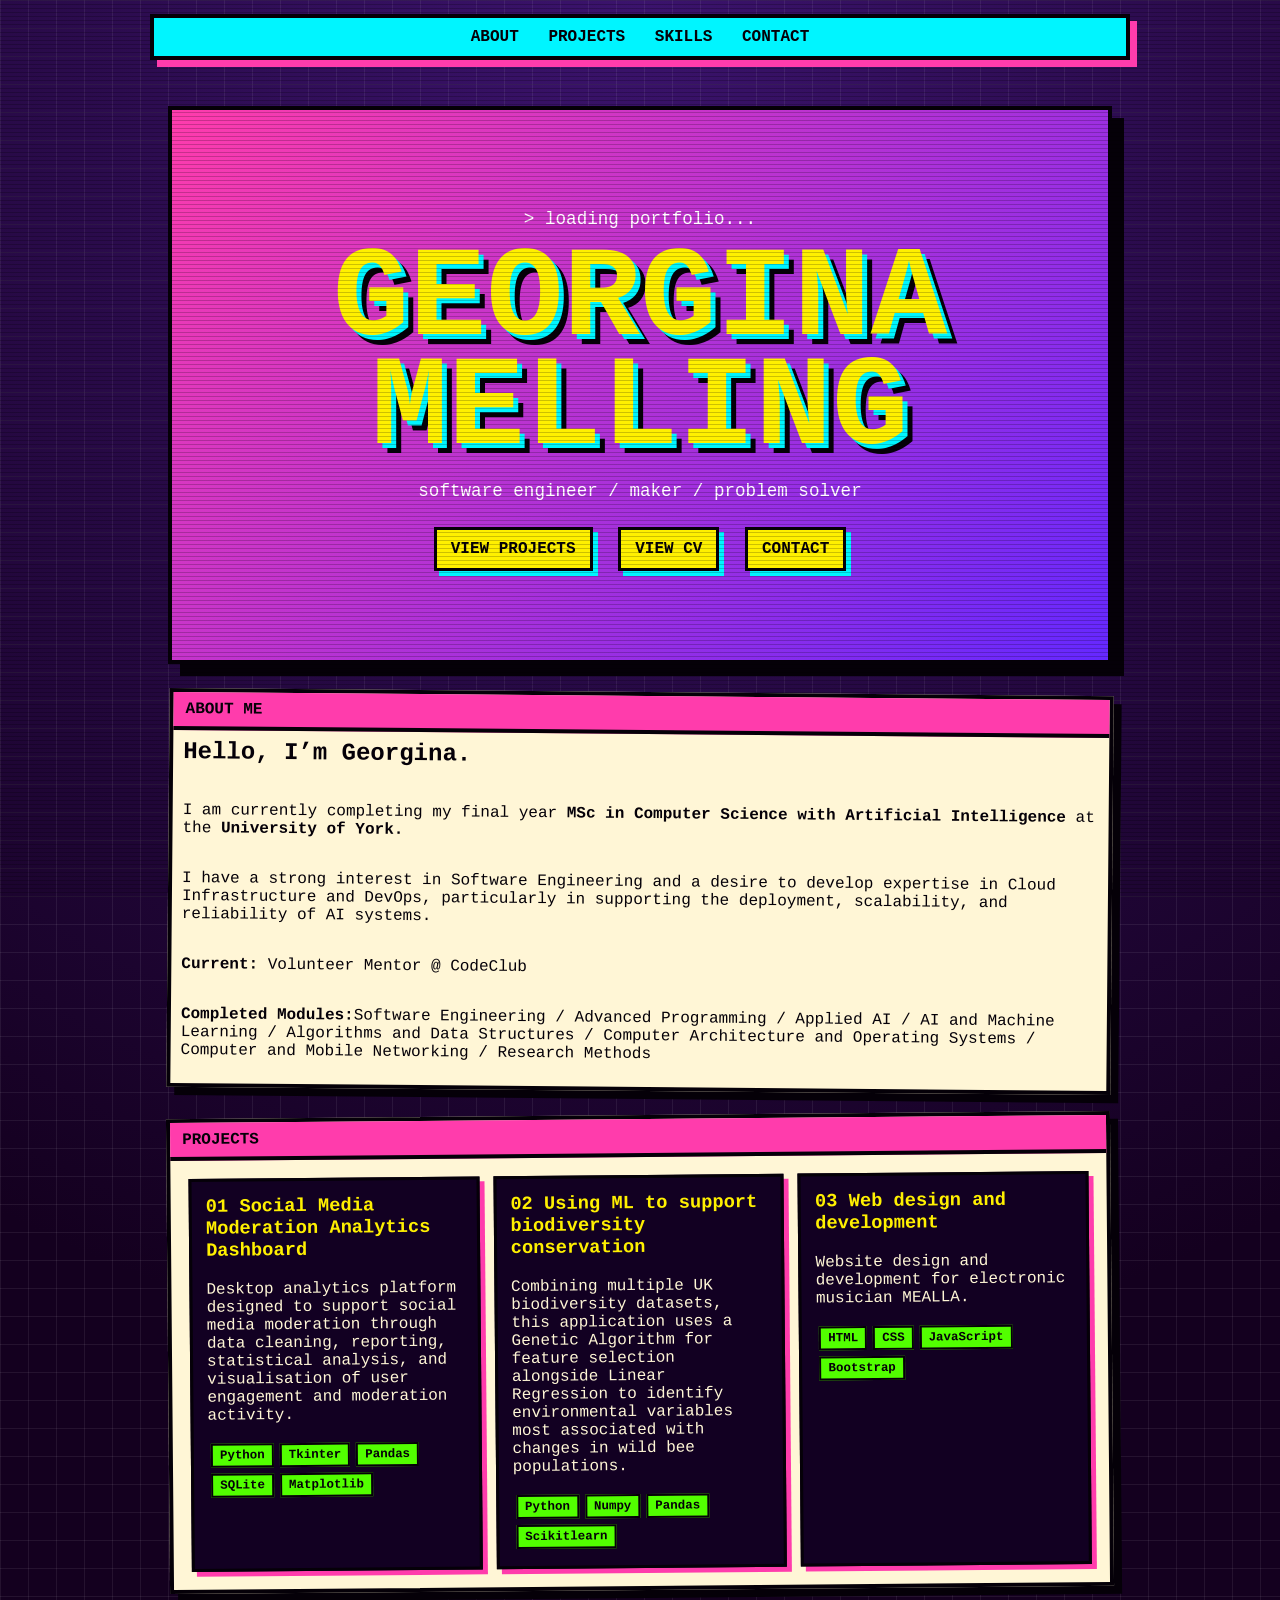
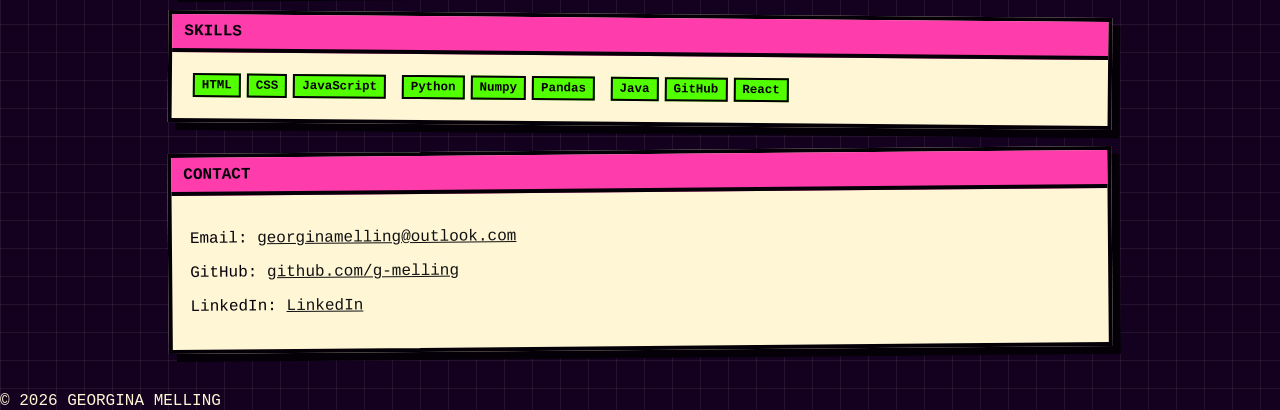
==== index.html @ 23be62be "Added new skills to 'Skills' section" ====
<!DOCTYPE html>
<html lang="en">
<head>
    <meta charset="UTF-8" />
    <meta name="viewport" content="width=device-width, initial-scale=1.0" />
    <title>Georgina Melling</title>
    <link rel="stylesheet" href="styles.css">
</head>

<body>

    <nav>
        <a href="#cv">ABOUT</a>
        <a href="#projects">PROJECTS</a>
        <a href="#skills">SKILLS</a>
        <a href="#contact">CONTACT</a>
    </nav>

    <main>
    <header class="hero">
        <div>
        <p class="kicker">&gt; loading portfolio...</p>
        <h1>GEORGINA<br>MELLING</h1>
        <p class="kicker">software engineer / maker / problem solver</p>
        <a class="btn" href="#projects">VIEW PROJECTS</a>
        <a class="btn" href="#cv">VIEW CV</a>
        <a class="btn" href="#contact">CONTACT</a>
        </div>
    </header>

    <section class="section" id="cv">
        <div class="title">about me</div>
        <h2>Hello, I’m Georgina.</h2>
        <p>I am currently completing my final year <strong>MSc in Computer Science with Artificial Intelligence</strong> at the <strong>University of York.</strong></p>
        <p>I have a strong interest in Software Engineering and a desire to develop expertise in Cloud Infrastructure and DevOps, particularly in supporting the deployment, scalability, and reliability of AI systems.</p>
        <p><strong>Current:</strong> Volunteer Mentor @ CodeClub </p>
        <p><strong>Completed Modules:</strong>Software Engineering / Advanced Programming / Applied AI / AI and Machine Learning / Algorithms and Data Structures / Computer Architecture and Operating Systems / Computer and Mobile Networking / Research Methods </p>
    </section>

    <section class="section" id="projects">
        <div class="title">projects</div>
        <div class="content grid">
        <div class="card">
            <h3>01 Social Media Moderation Analytics Dashboard</h3>
            <p>Desktop analytics platform designed to support social media moderation through data cleaning, reporting, statistical analysis, and visualisation of user engagement and moderation activity.</p>
            <span class="tag">Python</span><span class="tag">Tkinter</span><span class="tag">Pandas</span><span class="tag">SQLite</span><span class="tag">Matplotlib</span>
        </div>
        <div class="card">
            <h3>02 Using ML to support biodiversity conservation</h3>
            <p>Combining multiple UK biodiversity datasets, this application uses a Genetic Algorithm for feature selection alongside Linear Regression to identify environmental variables most associated with changes in wild bee populations.</p>
            <span class="tag">Python</span><span class="tag">Numpy</span><span class="tag">Pandas</span><span class="tag">Scikitlearn</span>
        </div>
        <div class="card">
            <h3>03 Web design and development</h3>
            <p>Website design and development for electronic musician MEALLA.</p>
            <span class="tag">HTML</span><span class="tag">CSS</span><span class="tag">JavaScript</span><span class="tag">Bootstrap</span>
        </div>
        </div>
    </section>

    
    <section class="section" id="skills">
        <div class="title">skills</div>
        <div class="content">
            <span class="tag">HTML</span><span class="tag">CSS</span><span class="tag">JavaScript</span>
            <span class="tag">Python</span><span class="tag">Numpy</span><span class="tag">Pandas</span>
            <span class="tag">Java</span><span class="tag">GitHub</span><span class="tag">React</span>
        </div>
    </section>

    <section class="section" id="contact">
        <div class="title">contact</div>
        <div class="content">
        <p>Email: <a href="mailto:georginamelling@outlook.com">georginamelling@outlook.com</a></p>
        <p>GitHub: <a href="https://github.com/g-melling">github.com/g-melling</a></p>
        <p>LinkedIn: <a href="#">LinkedIn</a></p>
        </div>
    </section>
    </main>

    © 2026 GEORGINA MELLING
---- styles.css ----
:root{
  --bg:#14001f; --pink:#ff3cac; --cyan:#00f5ff;
  --yellow:#fff000; --lime:#52ff00; --ink:#050008; --paper:#fff6d6;
}
*{box-sizing:border-box;scroll-behavior:smooth}
body{
  margin:0;font-family:"Courier New",monospace;color:var(--paper);
  background:
    linear-gradient(#ffffff12 1px,transparent 1px),
    linear-gradient(90deg,#ffffff12 1px,transparent 1px),
    radial-gradient(circle at top,#3b136d,var(--bg) 65%);
  background-size:28px 28px,28px 28px,100%;
}
body:before{
  content:"";position:fixed;inset:0;pointer-events:none;
  background:repeating-linear-gradient(0deg,transparent 0 3px,#0006 4px);
}
main{max-width:980px;margin:auto;padding:18px}
nav{
  position:sticky;top:0;z-index:9;margin:14px auto 28px;
  max-width:980px;background:var(--cyan);color:var(--ink);
  border:4px solid var(--ink);box-shadow:7px 7px 0 var(--pink);
  padding:10px;text-align:center;font-weight:bold;
}
nav a{color:var(--ink);margin:0 10px;text-decoration:none}
nav a:hover{background:var(--yellow)}

.hero{
  min-height:62vh;display:grid;place-items:center;text-align:center;
  border:4px solid var(--ink);box-shadow:12px 12px 0 var(--ink);
  background:linear-gradient(135deg,var(--pink),#6528ff);
  padding:35px 18px;margin-bottom:28px;
}
h1{
  font-size:clamp(3.2rem,11vw,8rem);line-height:.85;margin:0;
  color:var(--yellow);
  text-shadow:5px 5px 0 var(--cyan),10px 10px 0 var(--ink);
}
.kicker{font-size:1.1rem;color:white}
.btn{
  display:inline-block;margin:8px;padding:10px 14px;
  background:var(--yellow);color:var(--ink);text-decoration:none;
  border:3px solid var(--ink);box-shadow:5px 5px 0 var(--cyan);
  font-weight:bold;
}
.section{
  background:var(--paper);color:var(--ink);
  border:4px solid var(--ink);box-shadow:8px 8px 0 var(--ink);
  margin:24px 0;transform:rotate(-.5deg);
}
.section:nth-child(even){transform:rotate(.5deg)}
.title{
  background:var(--pink);border-bottom:4px solid var(--ink);
  padding:8px 12px;font-weight:bold;text-transform:uppercase;
}
#cv p,h2{
  padding:8px 10px;
}
.content{padding:18px}
h2,h3{margin-top:0}
.grid{display:grid;grid-template-columns:repeat(auto-fit,minmax(210px,1fr));gap:14px}
.card{
  background:#120022;color:var(--paper);
  border:3px solid var(--ink);padding:14px;
  box-shadow:5px 5px 0 var(--pink);
}
.card h3{color:var(--yellow)}
.tag{
  display:inline-block;background:var(--lime);color:var(--ink);
  padding:3px 7px;margin:3px;border:2px solid var(--ink);
  font-weight:bold;font-size:.78rem;
}
a{color:#111}
footer{text-align:center;padding:28px;color:#ccc}
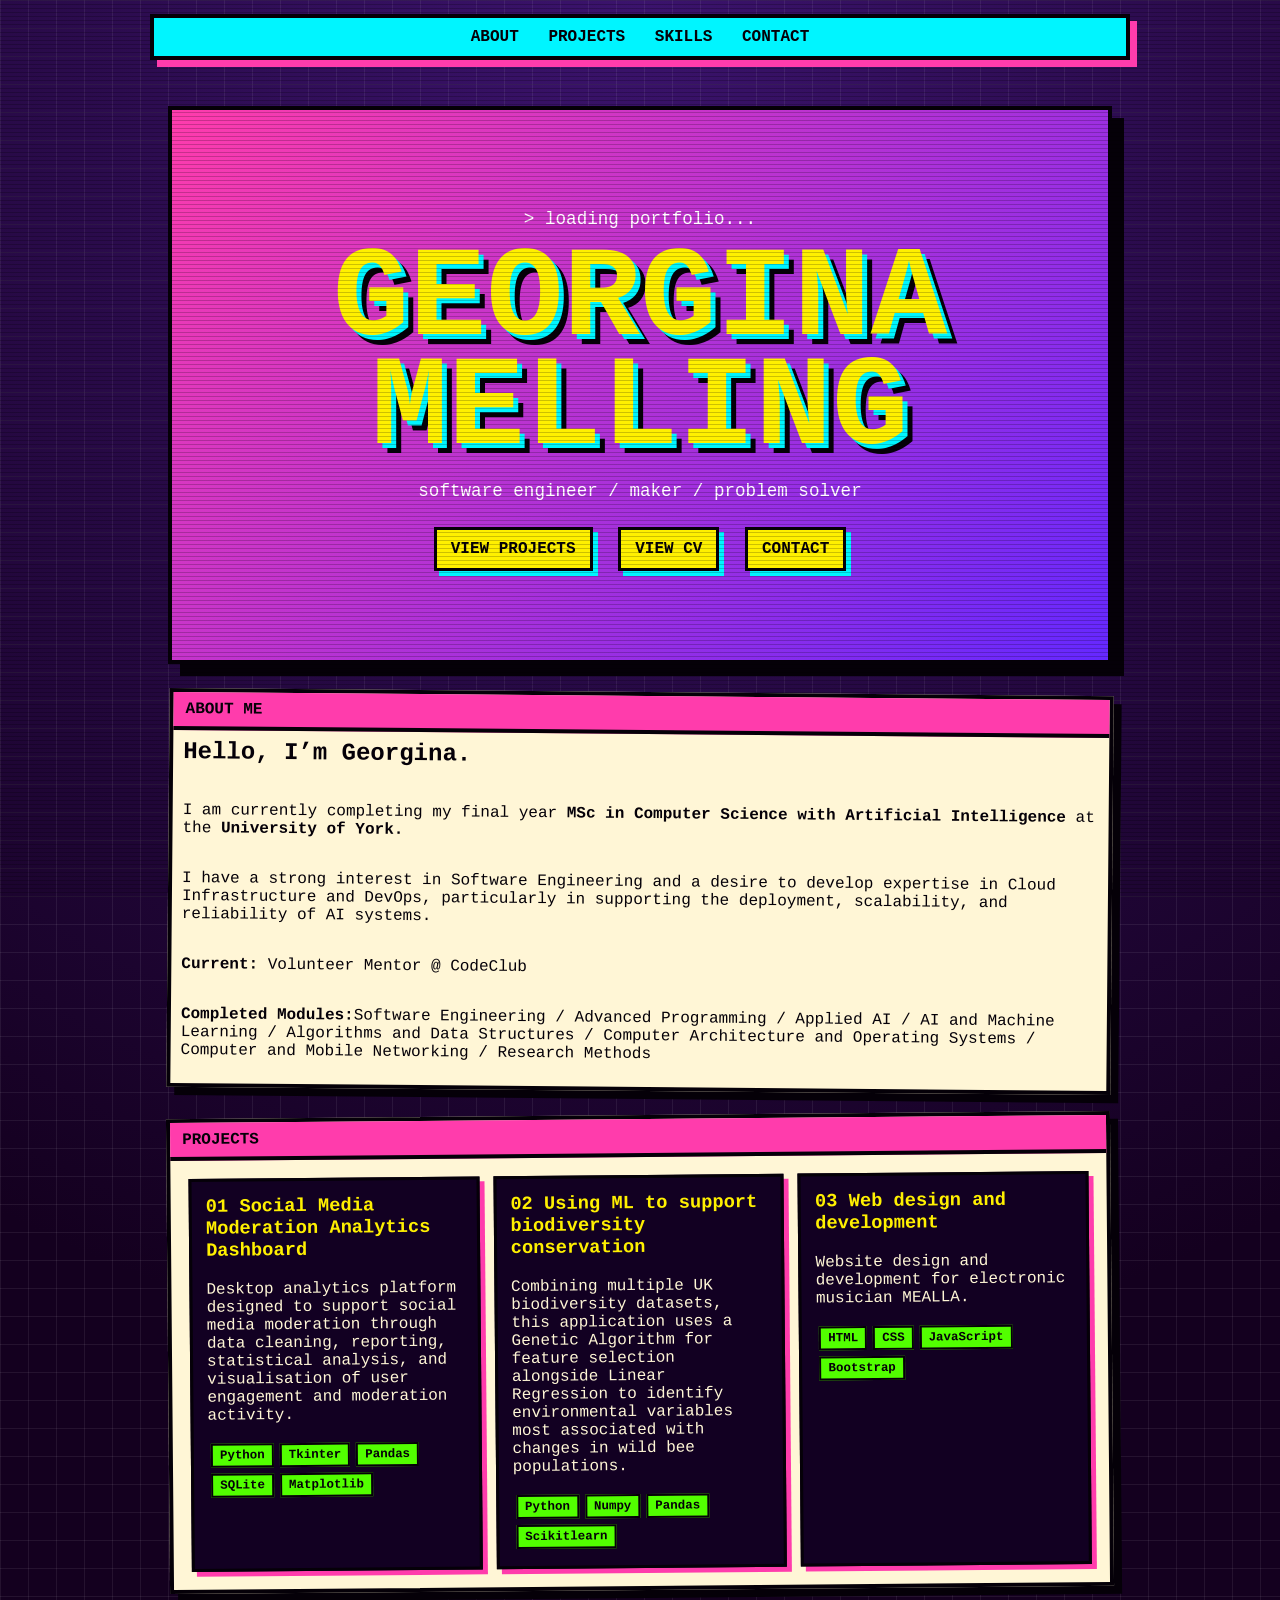
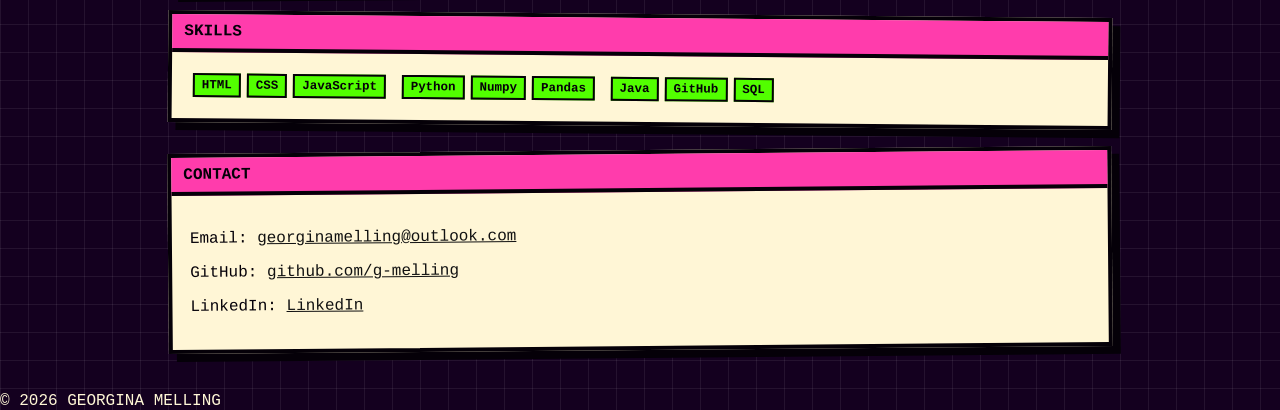
==== commit 1cfd9fa2: "Deleted projects.html, changed CV header layout" ====
--- a/index.html
+++ b/index.html
@@ -10,7 +10,7 @@
 <body>
 
     <nav>
-        <a href="#cv">ABOUT</a>
+        <a href="#about">ABOUT</a>
         <a href="#projects">PROJECTS</a>
         <a href="#skills">SKILLS</a>
         <a href="#contact">CONTACT</a>
@@ -23,12 +23,12 @@
         <h1>GEORGINA<br>MELLING</h1>
         <p class="kicker">software engineer / maker / problem solver</p>
         <a class="btn" href="#projects">VIEW PROJECTS</a>
-        <a class="btn" href="#cv">VIEW CV</a>
+        <a class="btn" href="cv.html" target="_blank">VIEW CV</a>
         <a class="btn" href="#contact">CONTACT</a>
         </div>
     </header>
 
-    <section class="section" id="cv">
+    <section class="section" id="about">
         <div class="title">about me</div>
         <h2>Hello, I’m Georgina.</h2>
         <p>I am currently completing my final year <strong>MSc in Computer Science with Artificial Intelligence</strong> at the <strong>University of York.</strong></p>
@@ -64,7 +64,7 @@
         <div class="content">
             <span class="tag">HTML</span><span class="tag">CSS</span><span class="tag">JavaScript</span>
             <span class="tag">Python</span><span class="tag">Numpy</span><span class="tag">Pandas</span>
-            <span class="tag">Java</span><span class="tag">GitHub</span><span class="tag">React</span>
+            <span class="tag">Java</span><span class="tag">GitHub</span><span class="tag">SQL</span>
         </div>
     </section>
 
--- a/styles.css
+++ b/styles.css
@@ -53,7 +53,7 @@
   background:var(--pink);border-bottom:4px solid var(--ink);
   padding:8px 12px;font-weight:bold;text-transform:uppercase;
 }
-#cv p,h2{
+#about p,h2{
   padding:8px 10px;
 }
 .content{padding:18px}
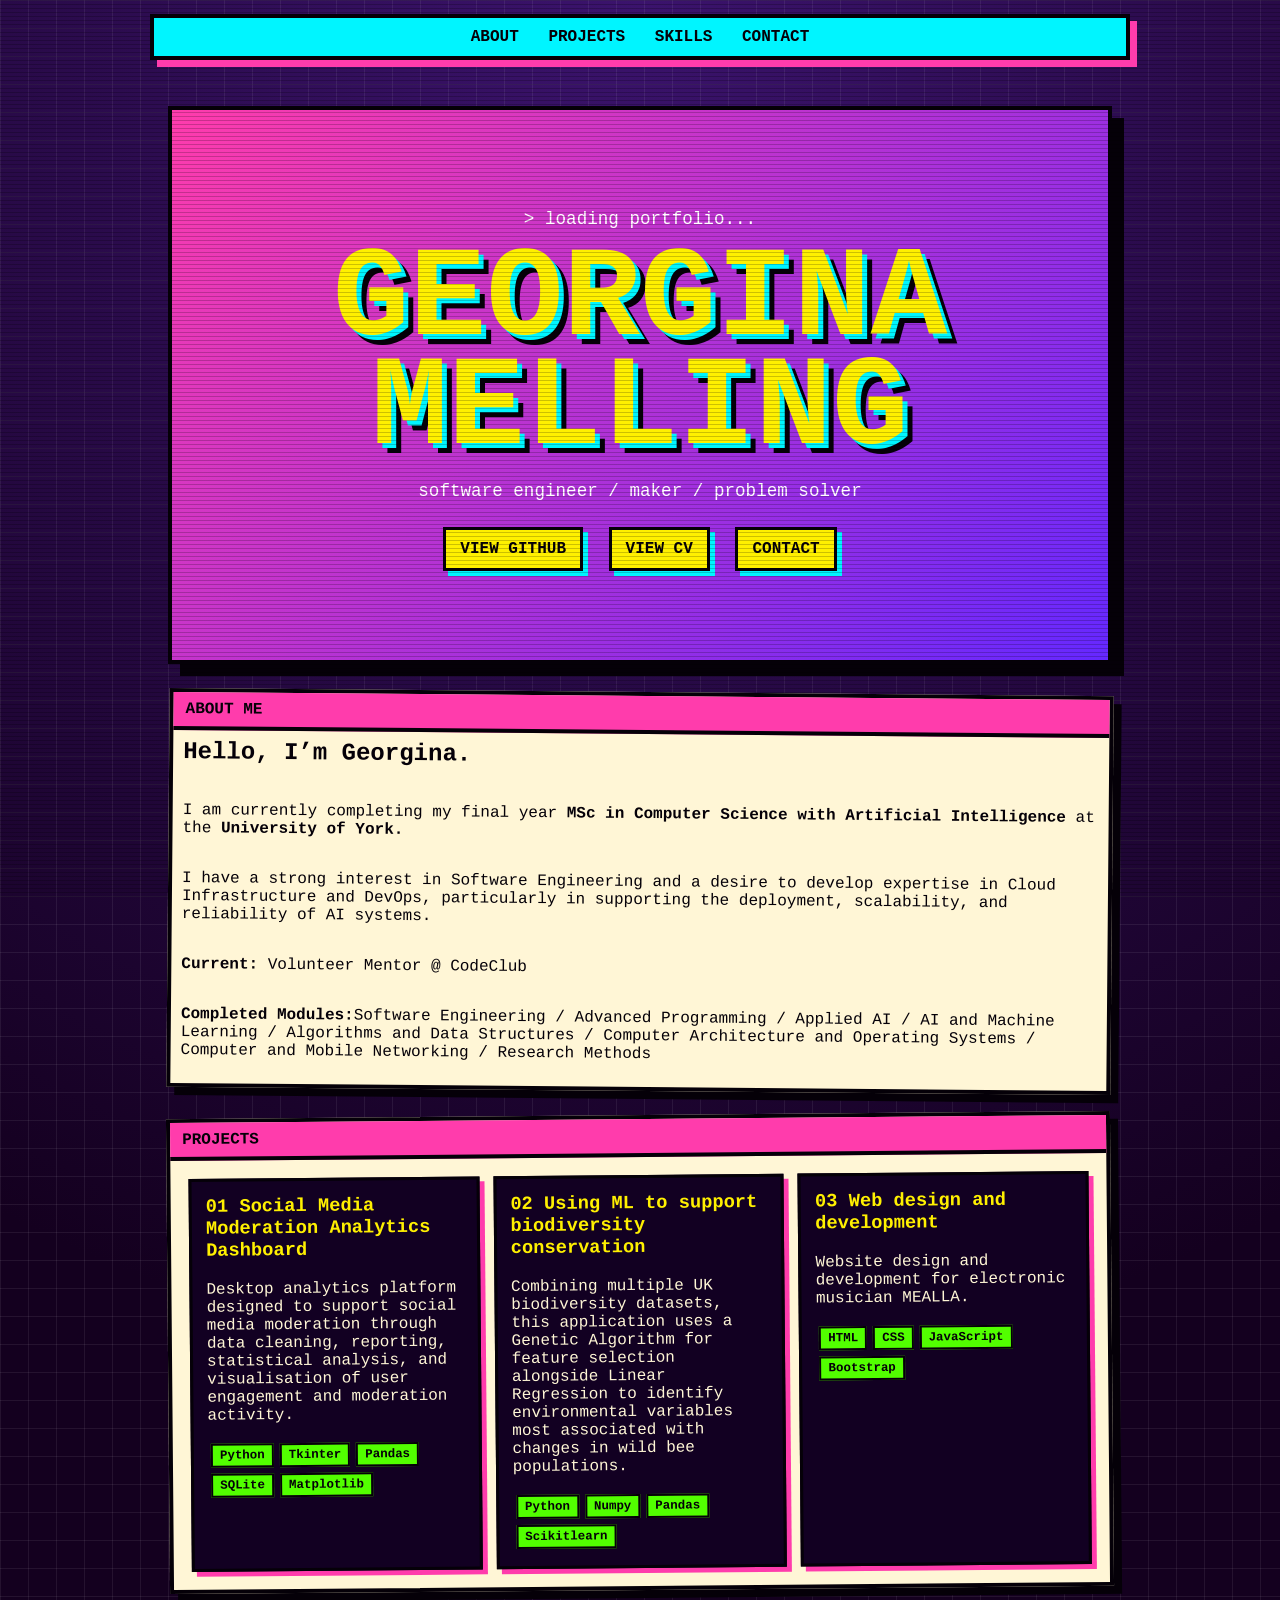
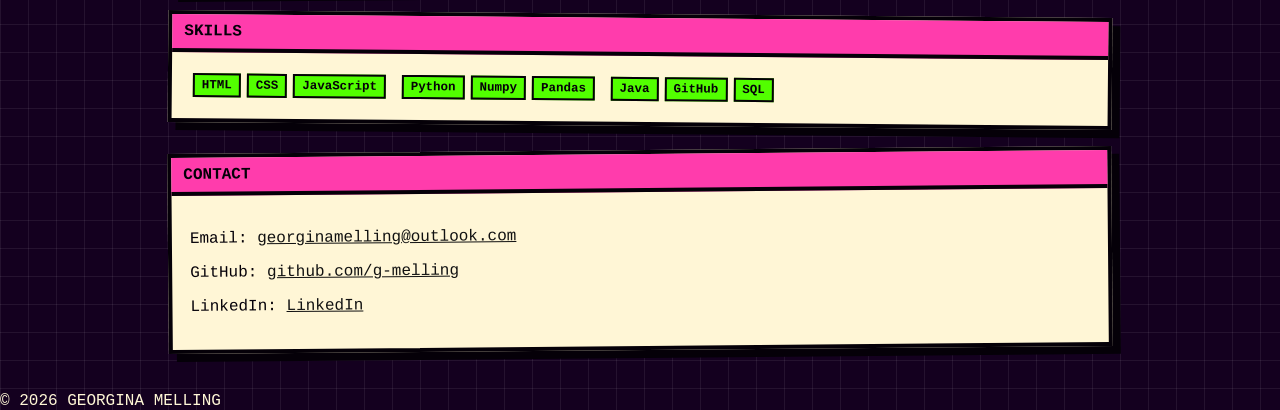
==== commit a54ee800: "added LinkedIn link, added CSS styling" ====
--- a/index.html
+++ b/index.html
@@ -22,7 +22,7 @@
         <p class="kicker">&gt; loading portfolio...</p>
         <h1>GEORGINA<br>MELLING</h1>
         <p class="kicker">software engineer / maker / problem solver</p>
-        <a class="btn" href="#projects">VIEW PROJECTS</a>
+        <a class="btn" href="https://github.com/g-melling" target="_blank">VIEW GITHUB</a>
         <a class="btn" href="cv.html" target="_blank">VIEW CV</a>
         <a class="btn" href="#contact">CONTACT</a>
         </div>
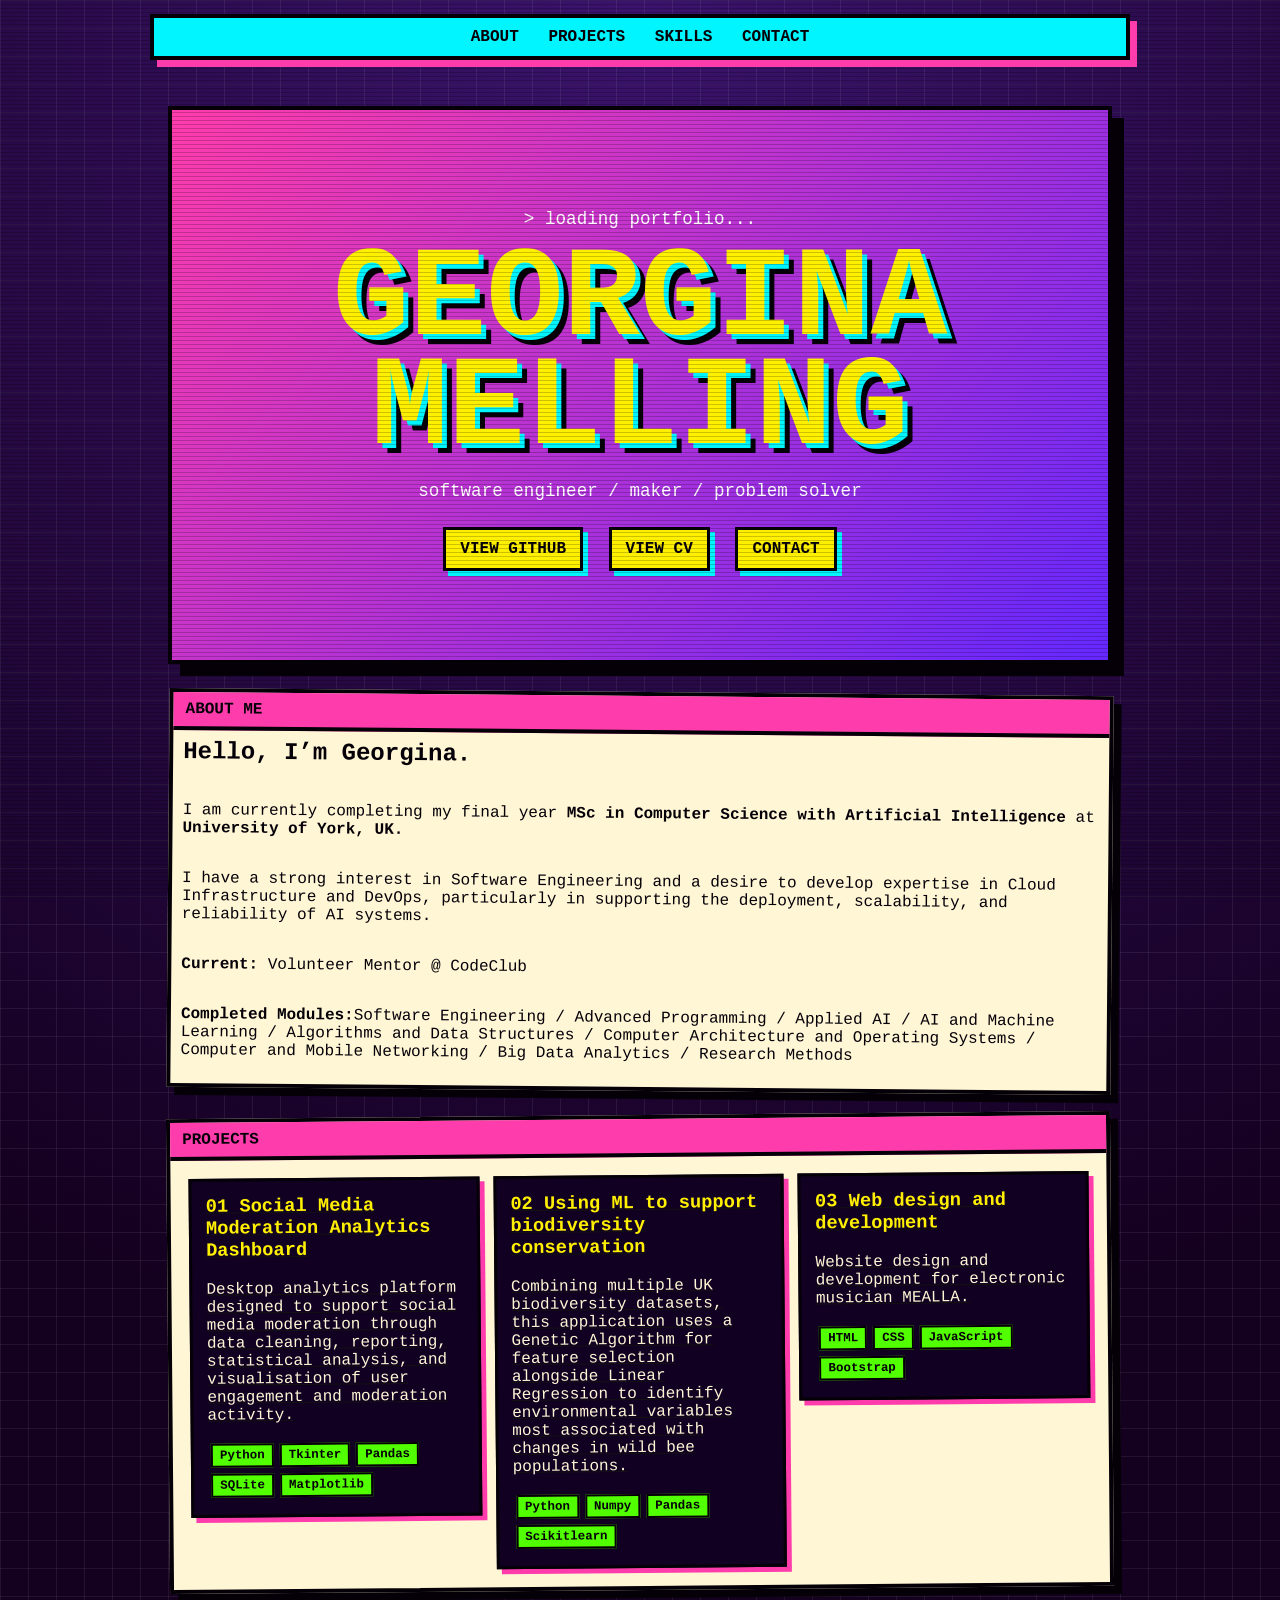
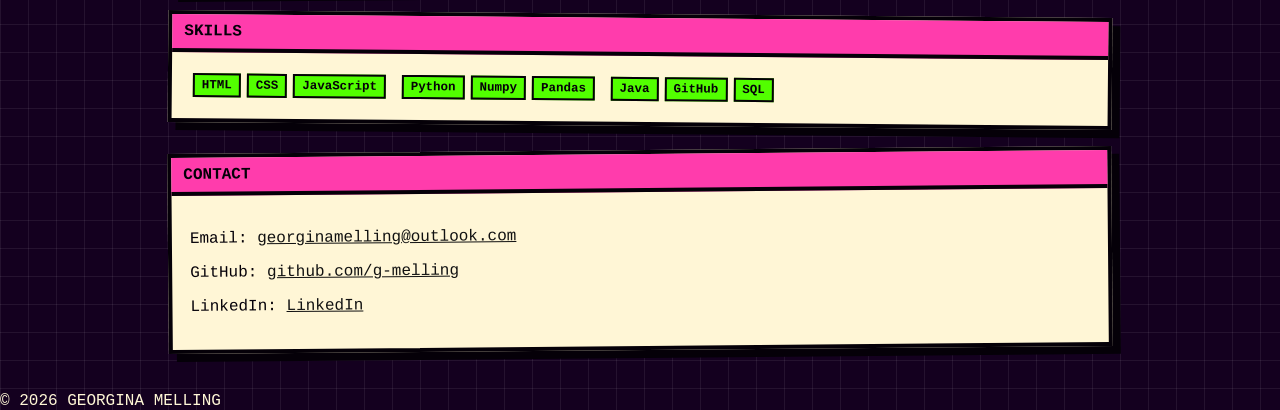
==== commit 36bd982e: "Added links for projects to GitHub" ====
--- a/index.html
+++ b/index.html
@@ -31,30 +31,36 @@
     <section class="section" id="about">
         <div class="title">about me</div>
         <h2>Hello, I’m Georgina.</h2>
-        <p>I am currently completing my final year <strong>MSc in Computer Science with Artificial Intelligence</strong> at the <strong>University of York.</strong></p>
+        <p>I am currently completing my final year <strong>MSc in Computer Science with Artificial Intelligence</strong> at <strong>University of York, UK.</strong></p>
         <p>I have a strong interest in Software Engineering and a desire to develop expertise in Cloud Infrastructure and DevOps, particularly in supporting the deployment, scalability, and reliability of AI systems.</p>
         <p><strong>Current:</strong> Volunteer Mentor @ CodeClub </p>
-        <p><strong>Completed Modules:</strong>Software Engineering / Advanced Programming / Applied AI / AI and Machine Learning / Algorithms and Data Structures / Computer Architecture and Operating Systems / Computer and Mobile Networking / Research Methods </p>
+        <p><strong>Completed Modules:</strong>Software Engineering / Advanced Programming / Applied AI / AI and Machine Learning / Algorithms and Data Structures / Computer Architecture and Operating Systems / Computer and Mobile Networking / Big Data Analytics / Research Methods </p>
     </section>
 
     <section class="section" id="projects">
         <div class="title">projects</div>
         <div class="content grid">
-        <div class="card">
-            <h3>01 Social Media Moderation Analytics Dashboard</h3>
-            <p>Desktop analytics platform designed to support social media moderation through data cleaning, reporting, statistical analysis, and visualisation of user engagement and moderation activity.</p>
-            <span class="tag">Python</span><span class="tag">Tkinter</span><span class="tag">Pandas</span><span class="tag">SQLite</span><span class="tag">Matplotlib</span>
-        </div>
-        <div class="card">
-            <h3>02 Using ML to support biodiversity conservation</h3>
-            <p>Combining multiple UK biodiversity datasets, this application uses a Genetic Algorithm for feature selection alongside Linear Regression to identify environmental variables most associated with changes in wild bee populations.</p>
-            <span class="tag">Python</span><span class="tag">Numpy</span><span class="tag">Pandas</span><span class="tag">Scikitlearn</span>
-        </div>
-        <div class="card">
-            <h3>03 Web design and development</h3>
-            <p>Website design and development for electronic musician MEALLA.</p>
-            <span class="tag">HTML</span><span class="tag">CSS</span><span class="tag">JavaScript</span><span class="tag">Bootstrap</span>
-        </div>
+        <a href="https://github.com/g-melling/social-media-moderation-analytics-prototype" class="card-link" target="_blank">
+            <div class="card">
+                <h3>01 Social Media Moderation Analytics Dashboard</h3>
+                <p>Desktop analytics platform designed to support social media moderation through data cleaning, reporting, statistical analysis, and visualisation of user engagement and moderation activity.</p>
+                <span class="tag">Python</span><span class="tag">Tkinter</span><span class="tag">Pandas</span><span class="tag">SQLite</span><span class="tag">Matplotlib</span>
+            </div>
+        </a>
+        <a href="https://github.com/g-melling/bee-populations-ml" class="card-link" target="_blank">
+            <div class="card">
+                <h3>02 Using ML to support biodiversity conservation</h3>
+                <p>Combining multiple UK biodiversity datasets, this application uses a Genetic Algorithm for feature selection alongside Linear Regression to identify environmental variables most associated with changes in wild bee populations.</p>
+                <span class="tag">Python</span><span class="tag">Numpy</span><span class="tag">Pandas</span><span class="tag">Scikitlearn</span>
+            </div>
+        </a>
+        <a href="https://github.com/g-melling/mealla-website" class="card-link" target="_blank">
+            <div class="card">
+                <h3>03 Web design and development</h3>
+                <p>Website design and development for electronic musician MEALLA.</p>
+                <span class="tag">HTML</span><span class="tag">CSS</span><span class="tag">JavaScript</span><span class="tag">Bootstrap</span>
+            </div>
+        </a>
         </div>
     </section>
 
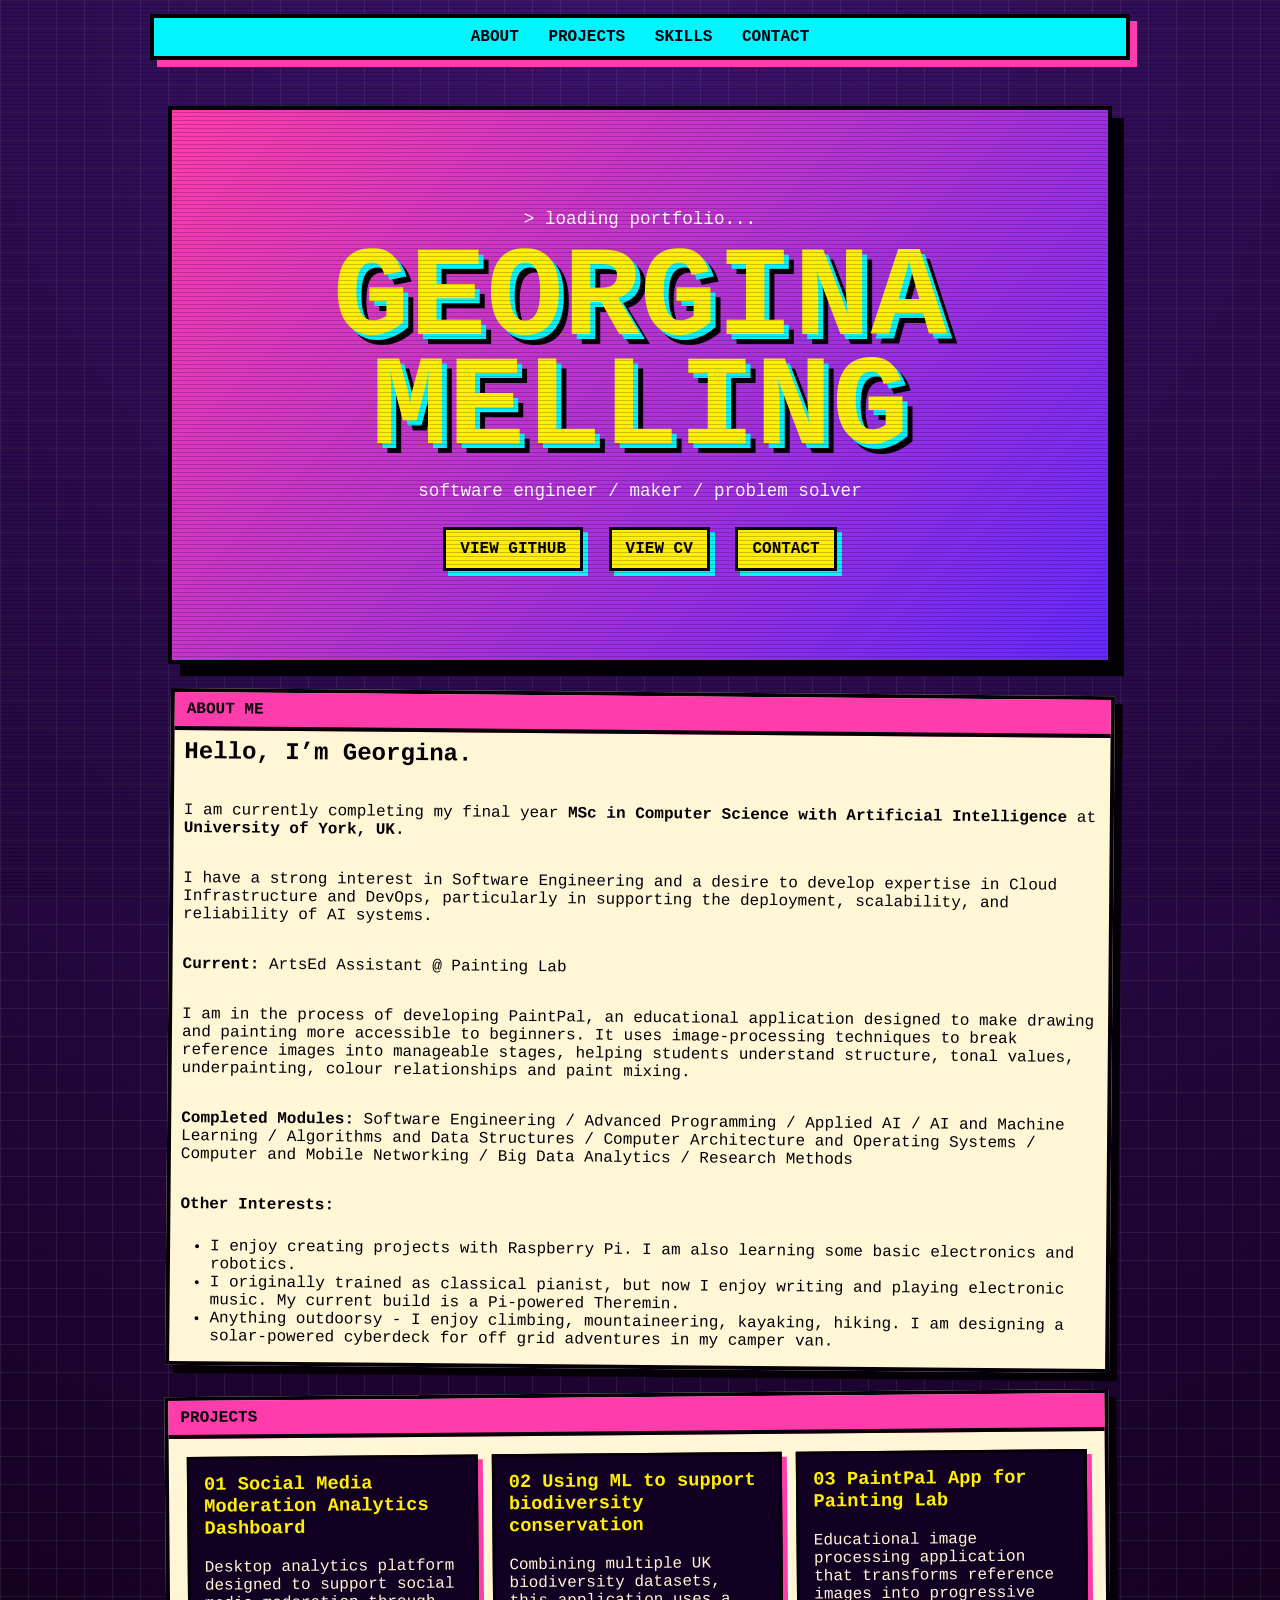
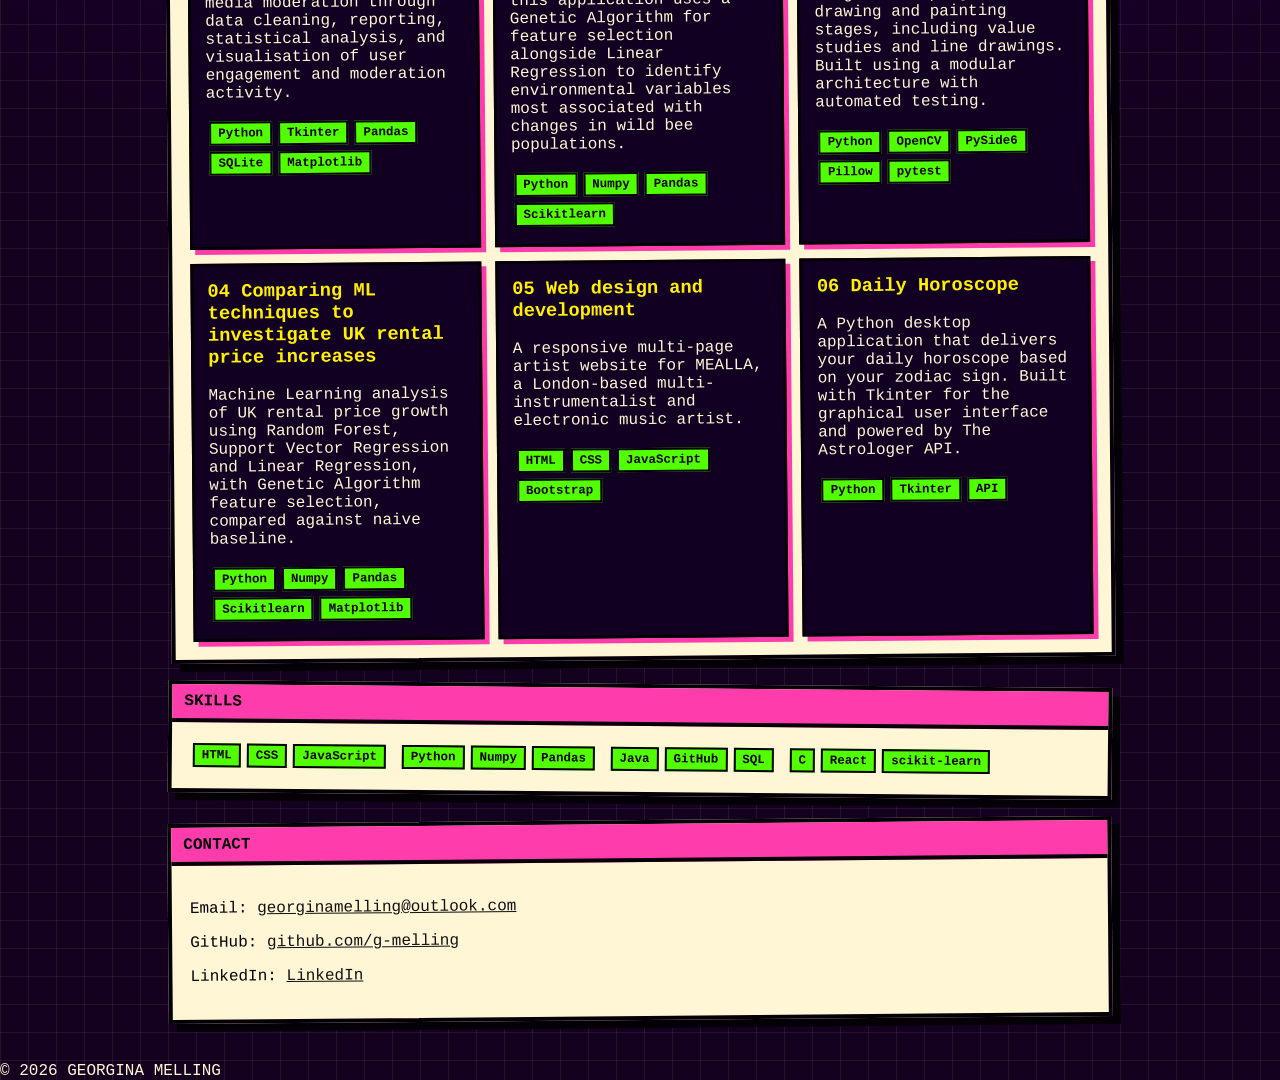
==== commit 1b501cd1: "Updated projects, About section and CV" ====
--- a/index.html
+++ b/index.html
@@ -33,37 +33,64 @@
         <h2>Hello, I’m Georgina.</h2>
         <p>I am currently completing my final year <strong>MSc in Computer Science with Artificial Intelligence</strong> at <strong>University of York, UK.</strong></p>
         <p>I have a strong interest in Software Engineering and a desire to develop expertise in Cloud Infrastructure and DevOps, particularly in supporting the deployment, scalability, and reliability of AI systems.</p>
-        <p><strong>Current:</strong> Volunteer Mentor @ CodeClub </p>
-        <p><strong>Completed Modules:</strong>Software Engineering / Advanced Programming / Applied AI / AI and Machine Learning / Algorithms and Data Structures / Computer Architecture and Operating Systems / Computer and Mobile Networking / Big Data Analytics / Research Methods </p>
+        <p><strong>Current:</strong> ArtsEd Assistant @ Painting Lab </p>
+        <p>I am in the process of developing PaintPal, an educational application designed to make drawing and painting more accessible to beginners. It uses image-processing techniques to break reference images into manageable stages, helping students understand structure, tonal values, underpainting, colour relationships and paint mixing.</p>
+        <p><strong>Completed Modules: </strong>Software Engineering / Advanced Programming / Applied AI / AI and Machine Learning / Algorithms and Data Structures / Computer Architecture and Operating Systems / Computer and Mobile Networking / Big Data Analytics / Research Methods </p>
+        <p><strong>Other Interests: </strong> 
+          <ul>
+            <li>I enjoy creating projects with Raspberry Pi. I am also learning some basic electronics and robotics.</li>
+            <li>I originally trained as classical pianist, but now I enjoy writing and playing electronic music. My current build is a Pi-powered Theremin.</li>
+            <li>Anything outdoorsy - I enjoy climbing, mountaineering, kayaking, hiking. I am designing a solar-powered cyberdeck for off grid adventures in my camper van.</li>
+          </ul>
     </section>
 
     <section class="section" id="projects">
         <div class="title">projects</div>
         <div class="content grid">
-        <a href="https://github.com/g-melling/social-media-moderation-analytics-prototype" class="card-link" target="_blank">
-            <div class="card">
-                <h3>01 Social Media Moderation Analytics Dashboard</h3>
-                <p>Desktop analytics platform designed to support social media moderation through data cleaning, reporting, statistical analysis, and visualisation of user engagement and moderation activity.</p>
-                <span class="tag">Python</span><span class="tag">Tkinter</span><span class="tag">Pandas</span><span class="tag">SQLite</span><span class="tag">Matplotlib</span>
-            </div>
-        </a>
-        <a href="https://github.com/g-melling/bee-populations-ml" class="card-link" target="_blank">
-            <div class="card">
-                <h3>02 Using ML to support biodiversity conservation</h3>
-                <p>Combining multiple UK biodiversity datasets, this application uses a Genetic Algorithm for feature selection alongside Linear Regression to identify environmental variables most associated with changes in wild bee populations.</p>
-                <span class="tag">Python</span><span class="tag">Numpy</span><span class="tag">Pandas</span><span class="tag">Scikitlearn</span>
-            </div>
-        </a>
-        <a href="https://github.com/g-melling/mealla-website" class="card-link" target="_blank">
-            <div class="card">
-                <h3>03 Web design and development</h3>
-                <p>Website design and development for electronic musician MEALLA.</p>
-                <span class="tag">HTML</span><span class="tag">CSS</span><span class="tag">JavaScript</span><span class="tag">Bootstrap</span>
-            </div>
-        </a>
+            <a href="https://github.com/g-melling/social-media-moderation-analytics-prototype" class="card-link" target="_blank">
+                <div class="card">
+                    <h3>01 Social Media Moderation Analytics Dashboard</h3>
+                    <p>Desktop analytics platform designed to support social media moderation through data cleaning, reporting, statistical analysis, and visualisation of user engagement and moderation activity.</p>
+                    <span class="tag">Python</span><span class="tag">Tkinter</span><span class="tag">Pandas</span><span class="tag">SQLite</span><span class="tag">Matplotlib</span>
+                </div>
+            </a>
+            <a href="https://github.com/g-melling/bee-populations-ml" class="card-link" target="_blank">
+                <div class="card">
+                    <h3>02 Using ML to support biodiversity conservation</h3>
+                    <p>Combining multiple UK biodiversity datasets, this application uses a Genetic Algorithm for feature selection alongside Linear Regression to identify environmental variables most associated with changes in wild bee populations.</p>
+                    <span class="tag">Python</span><span class="tag">Numpy</span><span class="tag">Pandas</span><span class="tag">Scikitlearn</span>
+                </div>
+            </a>
+            <a href="https://github.com/g-melling/social-media-moderation-analytics-prototype" class="card-link" target="_blank">
+                <div class="card">
+                    <h3>03 PaintPal App for Painting Lab</h3>
+                    <p>Educational image processing application that transforms reference images into progressive drawing and painting stages, including value studies and line drawings. Built using a modular architecture with automated testing.</p>
+                    <span class="tag">Python</span><span class="tag">OpenCV</span><span class="tag">PySide6</span><span class="tag">Pillow</span><span class="tag">pytest</span>
+                </div>
+            </a>
+            <a href="https://github.com/g-melling/bee-populations-ml" class="card-link" target="_blank">
+                <div class="card">
+                    <h3>04 Comparing ML techniques to investigate UK rental price increases</h3>
+                    <p>Machine Learning analysis of UK rental price growth using Random Forest, Support Vector Regression and Linear Regression, with Genetic Algorithm feature selection, compared against naive baseline.</p>
+                    <span class="tag">Python</span><span class="tag">Numpy</span><span class="tag">Pandas</span><span class="tag">Scikitlearn</span><span class="tag">Matplotlib</span>
+                </div>
+            </a>
+            <a href="https://github.com/g-melling/mealla-website" class="card-link" target="_blank">
+                <div class="card">
+                    <h3>05 Web design and development</h3>
+                    <p>A responsive multi-page artist website for MEALLA, a London-based multi-instrumentalist and electronic music artist.</p>
+                    <span class="tag">HTML</span><span class="tag">CSS</span><span class="tag">JavaScript</span><span class="tag">Bootstrap</span>
+                </div>
+            </a>
+            <a href="https://github.com/g-melling/mealla-website" class="card-link" target="_blank">
+                <div class="card">
+                    <h3>06 Daily Horoscope</h3>
+                    <p>A Python desktop application that delivers your daily horoscope based on your zodiac sign. Built with Tkinter for the graphical user interface and powered by The Astrologer API.</p>
+                    <span class="tag">Python</span><span class="tag">Tkinter</span><span class="tag">API</span>
+                </div>
+            </a>
         </div>
     </section>
-
     
     <section class="section" id="skills">
         <div class="title">skills</div>
@@ -71,6 +98,7 @@
             <span class="tag">HTML</span><span class="tag">CSS</span><span class="tag">JavaScript</span>
             <span class="tag">Python</span><span class="tag">Numpy</span><span class="tag">Pandas</span>
             <span class="tag">Java</span><span class="tag">GitHub</span><span class="tag">SQL</span>
+            <span class="tag">C</span><span class="tag">React</span><span class="tag">scikit-learn</span>
         </div>
     </section>
 
--- a/styles.css
+++ b/styles.css
@@ -2,7 +2,9 @@
   --bg:#14001f; --pink:#ff3cac; --cyan:#00f5ff;
   --yellow:#fff000; --lime:#52ff00; --ink:#050008; --paper:#fff6d6;
 }
+
 *{box-sizing:border-box;scroll-behavior:smooth}
+
 body{
   margin:0;font-family:"Courier New",monospace;color:var(--paper);
   background:
@@ -11,18 +13,23 @@
     radial-gradient(circle at top,#3b136d,var(--bg) 65%);
   background-size:28px 28px,28px 28px,100%;
 }
+
 body:before{
   content:"";position:fixed;inset:0;pointer-events:none;
   background:repeating-linear-gradient(0deg,transparent 0 3px,#0006 4px);
 }
+
 main{max-width:980px;margin:auto;padding:18px}
+
 nav{
   position:sticky;top:0;z-index:9;margin:14px auto 28px;
   max-width:980px;background:var(--cyan);color:var(--ink);
   border:4px solid var(--ink);box-shadow:7px 7px 0 var(--pink);
   padding:10px;text-align:center;font-weight:bold;
 }
+
 nav a{color:var(--ink);margin:0 10px;text-decoration:none}
+
 nav a:hover{background:var(--yellow)}
 
 .hero{
@@ -31,44 +38,77 @@
   background:linear-gradient(135deg,var(--pink),#6528ff);
   padding:35px 18px;margin-bottom:28px;
 }
+
 h1{
   font-size:clamp(3.2rem,11vw,8rem);line-height:.85;margin:0;
   color:var(--yellow);
   text-shadow:5px 5px 0 var(--cyan),10px 10px 0 var(--ink);
 }
+
 .kicker{font-size:1.1rem;color:white}
+
 .btn{
   display:inline-block;margin:8px;padding:10px 14px;
   background:var(--yellow);color:var(--ink);text-decoration:none;
   border:3px solid var(--ink);box-shadow:5px 5px 0 var(--cyan);
   font-weight:bold;
 }
+
 .section{
   background:var(--paper);color:var(--ink);
   border:4px solid var(--ink);box-shadow:8px 8px 0 var(--ink);
   margin:24px 0;transform:rotate(-.5deg);
 }
+
 .section:nth-child(even){transform:rotate(.5deg)}
+
 .title{
   background:var(--pink);border-bottom:4px solid var(--ink);
   padding:8px 12px;font-weight:bold;text-transform:uppercase;
 }
+
 #about p,h2{
   padding:8px 10px;
 }
+
 .content{padding:18px}
+
 h2,h3{margin-top:0}
-.grid{display:grid;grid-template-columns:repeat(auto-fit,minmax(210px,1fr));gap:14px}
+
+.grid{
+  display:grid;grid-template-columns:repeat(3, 1fr);gap:14px; align-items: stretch;
+}
+
 .card{
+  height: 100%;
+  box-sizing: border-box;
   background:#120022;color:var(--paper);
   border:3px solid var(--ink);padding:14px;
   box-shadow:5px 5px 0 var(--pink);
 }
+
 .card h3{color:var(--yellow)}
+
+.card-link {
+  text-decoration: none;
+  color: inherit;
+  display: block;
+}
+
+.card-link .card {
+  cursor: pointer;
+}
+
+.card-link:hover .card {
+  transform: translateY(-5px);
+}
+
 .tag{
   display:inline-block;background:var(--lime);color:var(--ink);
   padding:3px 7px;margin:3px;border:2px solid var(--ink);
   font-weight:bold;font-size:.78rem;
 }
+
 a{color:#111}
+
 footer{text-align:center;padding:28px;color:#ccc}
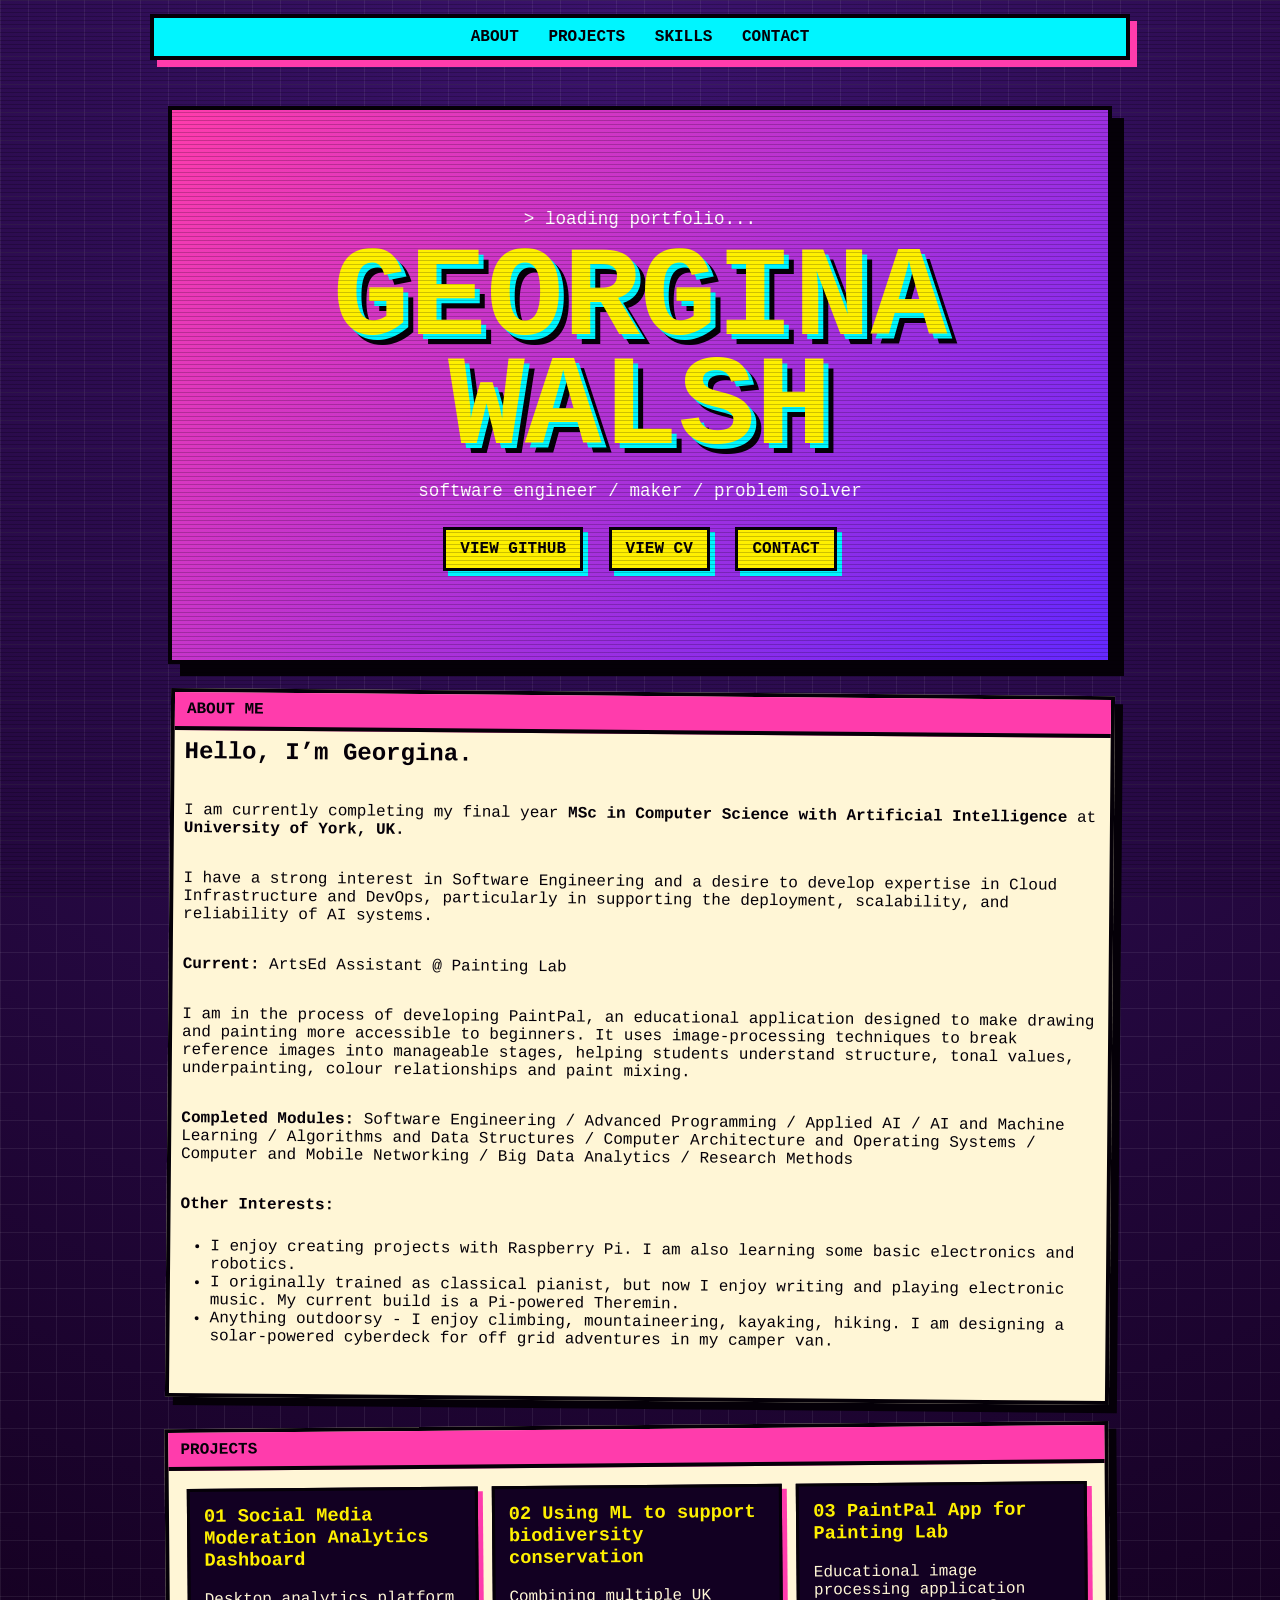
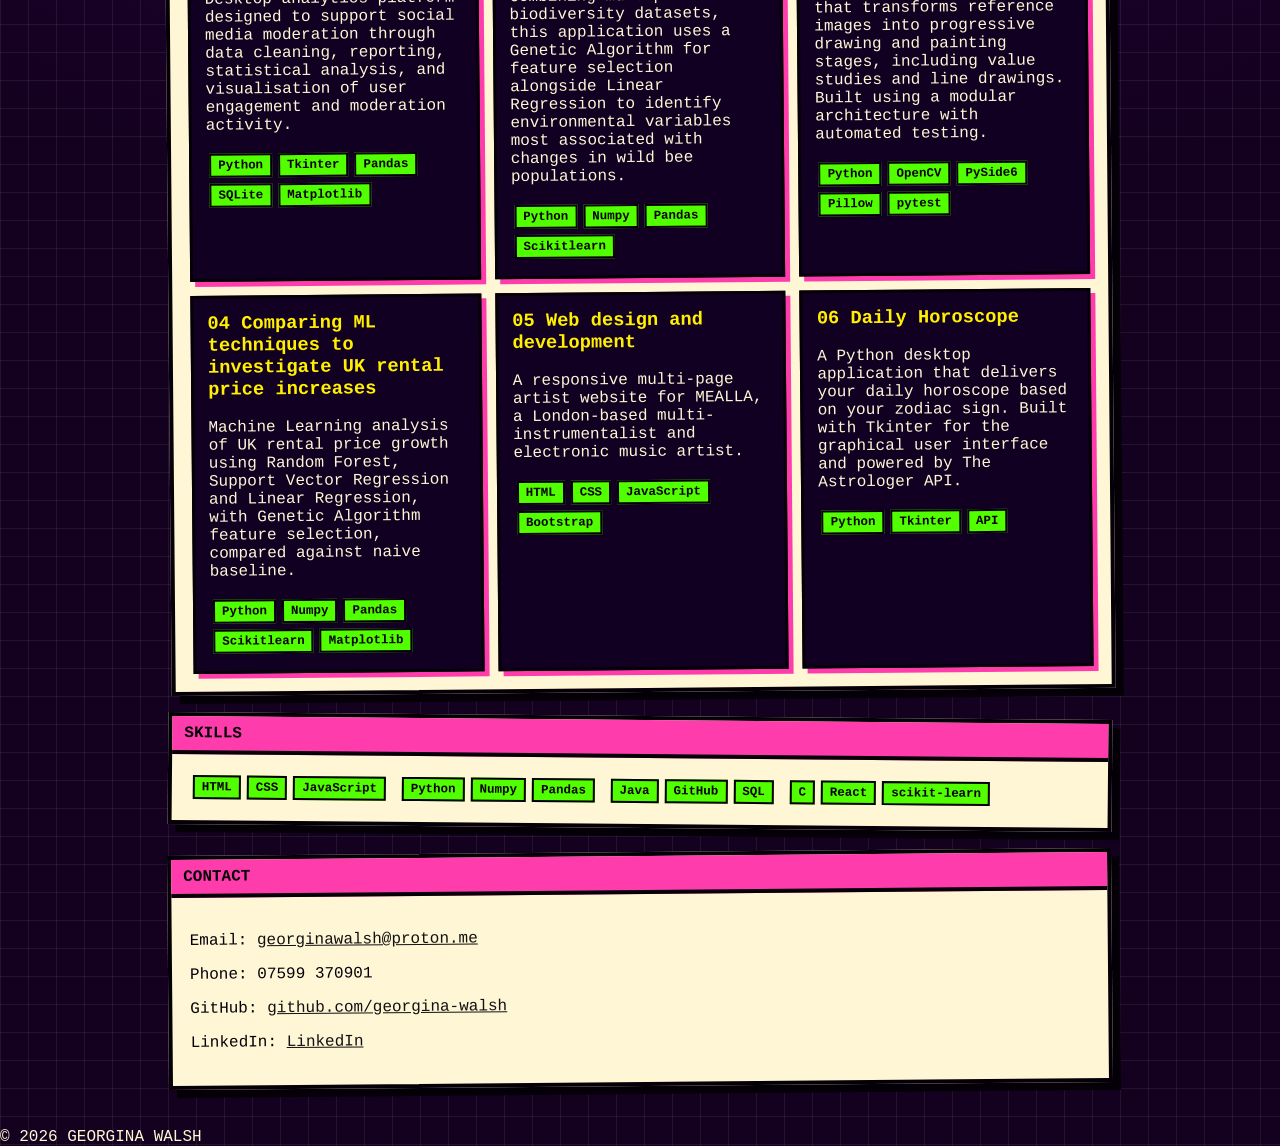
==== commit 4ce8dfa6: "Updated CV links" ====
--- a/index.html
+++ b/index.html
@@ -3,7 +3,7 @@
 <head>
     <meta charset="UTF-8" />
     <meta name="viewport" content="width=device-width, initial-scale=1.0" />
-    <title>Georgina Melling</title>
+    <title>Georgina Walsh</title>
     <link rel="stylesheet" href="styles.css">
 </head>
 
@@ -20,7 +20,7 @@
     <header class="hero">
         <div>
         <p class="kicker">&gt; loading portfolio...</p>
-        <h1>GEORGINA<br>MELLING</h1>
+        <h1>GEORGINA<br>WALSH</h1>
         <p class="kicker">software engineer / maker / problem solver</p>
         <a class="btn" href="https://github.com/g-melling" target="_blank">VIEW GITHUB</a>
         <a class="btn" href="cv.html" target="_blank">VIEW CV</a>
@@ -42,6 +42,7 @@
             <li>I originally trained as classical pianist, but now I enjoy writing and playing electronic music. My current build is a Pi-powered Theremin.</li>
             <li>Anything outdoorsy - I enjoy climbing, mountaineering, kayaking, hiking. I am designing a solar-powered cyberdeck for off grid adventures in my camper van.</li>
           </ul>
+        <p></p>
     </section>
 
     <section class="section" id="projects">
@@ -61,14 +62,14 @@
                     <span class="tag">Python</span><span class="tag">Numpy</span><span class="tag">Pandas</span><span class="tag">Scikitlearn</span>
                 </div>
             </a>
-            <a href="https://github.com/g-melling/social-media-moderation-analytics-prototype" class="card-link" target="_blank">
+            <a href="https://github.com/g-melling/painting-lab" class="card-link" target="_blank">
                 <div class="card">
                     <h3>03 PaintPal App for Painting Lab</h3>
                     <p>Educational image processing application that transforms reference images into progressive drawing and painting stages, including value studies and line drawings. Built using a modular architecture with automated testing.</p>
                     <span class="tag">Python</span><span class="tag">OpenCV</span><span class="tag">PySide6</span><span class="tag">Pillow</span><span class="tag">pytest</span>
                 </div>
             </a>
-            <a href="https://github.com/g-melling/bee-populations-ml" class="card-link" target="_blank">
+            <a href="https://github.com/g-melling/housing-cost-ml-analysis" class="card-link" target="_blank">
                 <div class="card">
                     <h3>04 Comparing ML techniques to investigate UK rental price increases</h3>
                     <p>Machine Learning analysis of UK rental price growth using Random Forest, Support Vector Regression and Linear Regression, with Genetic Algorithm feature selection, compared against naive baseline.</p>
@@ -82,7 +83,7 @@
                     <span class="tag">HTML</span><span class="tag">CSS</span><span class="tag">JavaScript</span><span class="tag">Bootstrap</span>
                 </div>
             </a>
-            <a href="https://github.com/g-melling/mealla-website" class="card-link" target="_blank">
+            <a href="https://github.com/g-melling/horoscope" class="card-link" target="_blank">
                 <div class="card">
                     <h3>06 Daily Horoscope</h3>
                     <p>A Python desktop application that delivers your daily horoscope based on your zodiac sign. Built with Tkinter for the graphical user interface and powered by The Astrologer API.</p>
@@ -105,12 +106,13 @@
     <section class="section" id="contact">
         <div class="title">contact</div>
         <div class="content">
-        <p>Email: <a href="mailto:georginamelling@outlook.com">georginamelling@outlook.com</a></p>
-        <p>GitHub: <a href="https://github.com/g-melling">github.com/g-melling</a></p>
+        <p>Email: <a href="mailto:georginawalsh@proton.me">georginawalsh@proton.me</a></p>
+        <p>Phone: 07599 370901</p>
+        <p>GitHub: <a href="https://github.com/georgina-walsh">github.com/georgina-walsh</a></p>
         <p>LinkedIn: <a href="#">LinkedIn</a></p>
         </div>
     </section>
     </main>
 
-    © 2026 GEORGINA MELLING 
+    © 2026 GEORGINA WALSH
 
